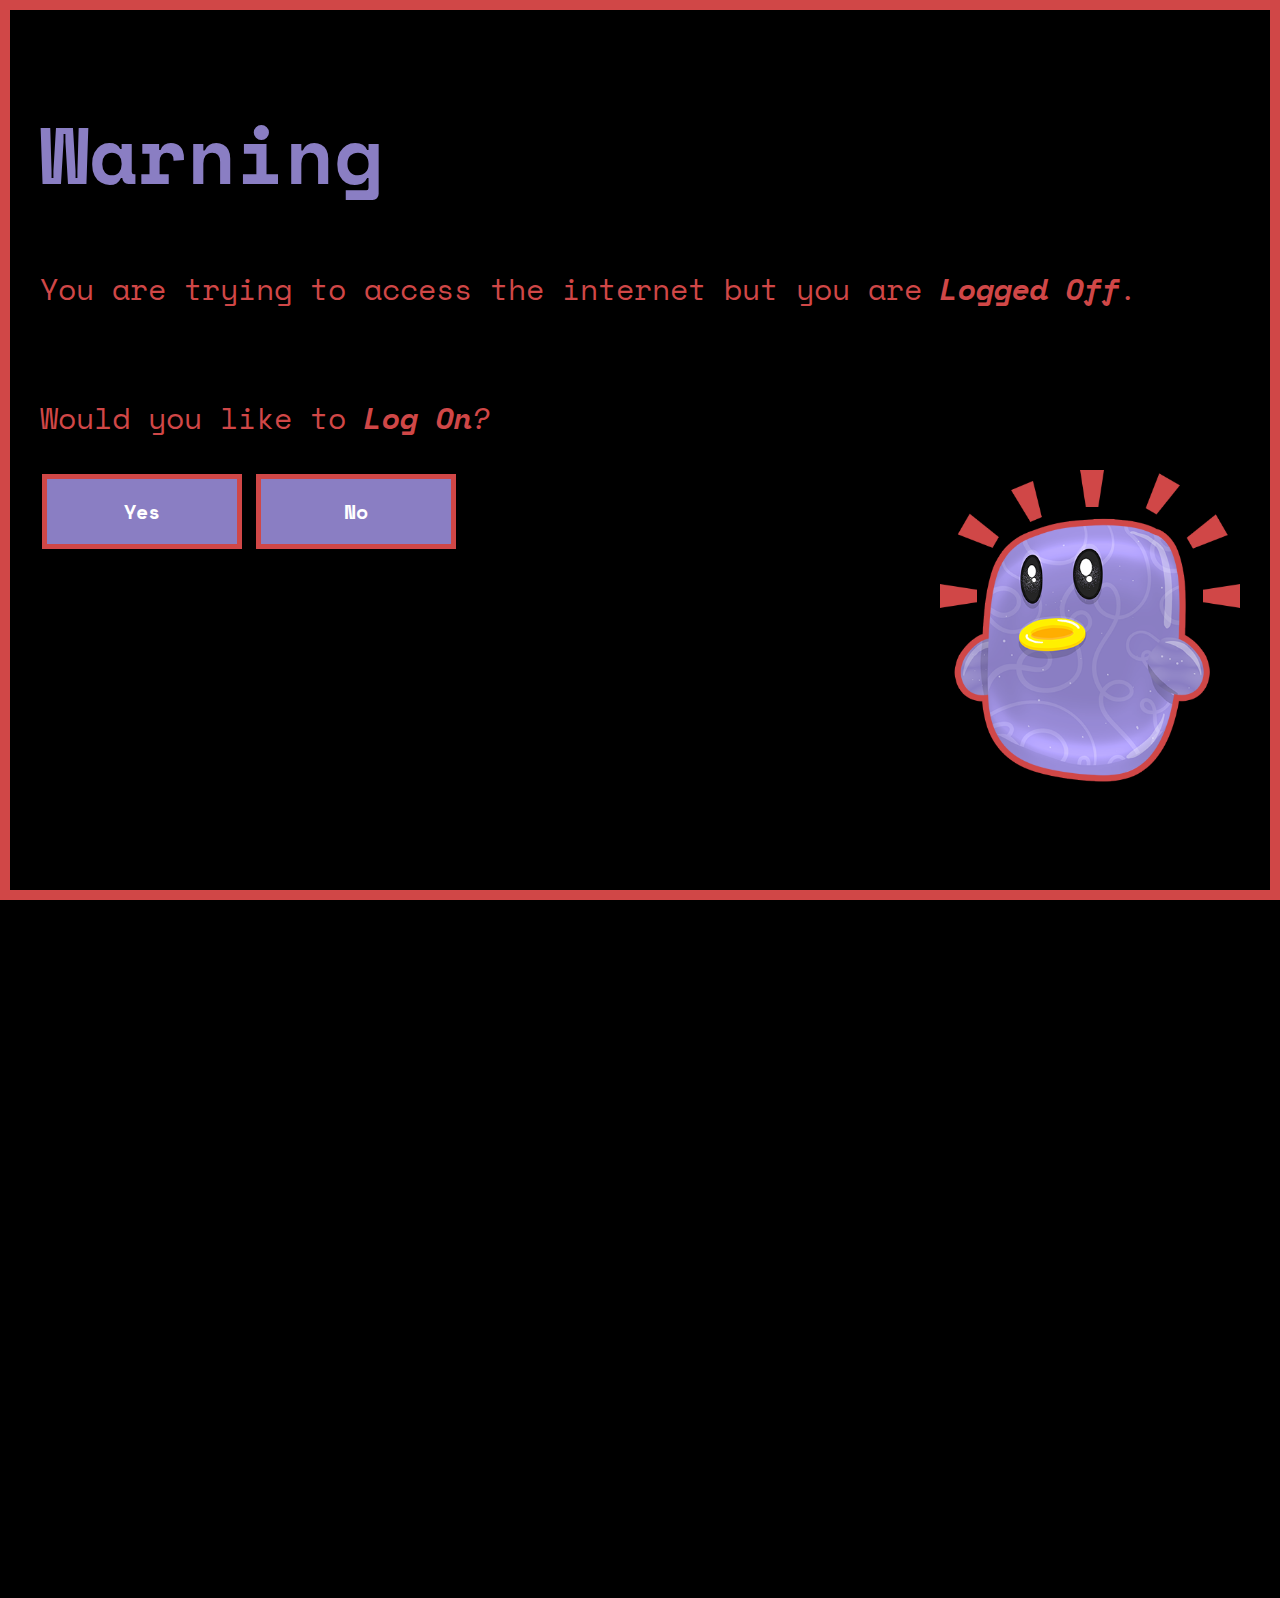
==== index.html @ 530933b1 "Bug fix" ====
<!DOCTYPE html>
<html>
<head>
	<title>ritual site</title>
	<link rel="stylesheet" type="text/css" href="style.css">
	<link href="https://fonts.googleapis.com/css?family=Space+Mono" rel="stylesheet">
</head>
<body>
<div id="page1">
	<h1> Warning</h1> 
	<p> You are trying to access the internet but you are <i><b>Logged Off</b>.</p><br></i>
	<p> Would you like to <b><i>Log On</b>?</p></i>
	<button class="button" onclick="step2()"><b>Yes</b></button>
	<button class="button" ><b>No </b></button>
	<img src="assets/char.png">

</div>
<div id="page2">
	<h1> Touch all four corners of your screen</h1>
	<p> Internalize the physical boundaries of your virtual world.</p>
	<center><button class="button" onclick="step3()"><b> I'm done</b></button></center>
</div>
<div id="page3">
	<img src="assets/loading2.gif">
	<h1> This is a loading icon </h1>
	<p> Everytime you see this icon take a moment to connect with the physical world.</p>
	<center><button class="button" onclick="step4()"><b> Ok</b></button></center>
	<center><button class="button" id="specialButton" onclick="step5()"><b> Let's move on</b></button></center>

</div>

<div id="page4">
	<h1> Type a word or phrase below </h1>
	<p> Once you've typed in a word or phrase, say it or whisper it to yourself.</p><br><br>
	<center><button class="button" id="specialSubmit" onclick="greet()"><b> Submit</b></button></center>
</div>

<div id="page5">
	<h1></h1>
	<p> Whisper this word or phrase to yourself again before continuing.</p><br><br>
	<center><button class="button" id="continueSubmit" onclick="step7()"><b> Continue</b></button></center>
</div>

<div id="page6">
	<h1>Take in your physical surroundings</h1>
	<p> Click and drag to draw what you see around you.</p><br><br><br><br><br><br><br><br><br><br><br><br><br><br><br><br><br>
	<center><button class="button" id="continueSubmit" onclick="step8()"><b> Move On</b></button></center>
</div>


<div id="page7">
	<h1>You're ready</h1>
	<p> Type your starting URL below.</p><br><br><br><br><br><br><br><br><br><br><br><br>
	<center><button class="button" onclick="step()"><b> Submit to the Internet</b></button></center>
</div>




<script src="libs/p5/p5.js"></script>
<script src="libs/p5/addons/p5.dom.js"></script>
<script src="libs/p5/addons/p5.play.js"></script>
<script src="libs/p5/addons/p5.sound.js"></script>
<script src="libs/p5.gif.js"></script>
<script src="https://ajax.googleapis.com/ajax/libs/jquery/3.1.0/jquery.min.js"></script>
<script type="text/javascript" src="sketch.js"></script>

</body>
</html>
---- style.css ----
body{
	background-color: black;
	border: 10px solid #d04747;
    width: 100vw;
	height: 100vh;
	font-family: 'Space Mono', monospace;
	padding: 30px;
	margin: 0 auto;
	box-sizing: border-box;
	overflow: hidden;
	user-select: none;
}

h1{
	font-size: 80px;
	color: #8a7ec3;
}

p{
	font-size: 30px;
	color:  #d04747;
}

#page1 img
{
  width: 25%;
  height: auto;
  float: right;
}

#page2{
	/*background-color:white;*/
	display: none;
	text-align: center;
	position: absolute;
	width: 90%;
	height: 90%;
	vertical-align: middle;
	padding-top: 20%;
}

#page2 h1{
	
	font-size: 25px;
	text-align: center;
	vertical-align: middle;
}

#page2 p{
	font-size: 18px;
	text-align: center;
	color:  #d04747;
}

#page3{
	/*background-color:white;*/
	display: none;
	text-align: center;
	position: absolute;
	width: 90%;
	height: 90%;
	vertical-align: middle;
	padding-top: 10%;
}

#page3 h1{
	font-size: 25px;
	text-align: center;
	vertical-align: middle;
}

#page3 p{
	font-size: 18px;
	text-align: center;
	color:  #d04747;
}

#page3 img
{
  width: 30%;
  bottom:20%;
  height: auto;
}

#page4{
	/*background-color:white;*/
	display: none;
	text-align: center;
	position: absolute;
	width: 90%;
	height: 90%;
	vertical-align: middle;
	padding-top: 10%;
}

#page4 h1{
	font-size: 25px;
	text-align: center;
	vertical-align: middle;
}

#page4 p{
	font-size: 18px;
	text-align: center;
	color:  #d04747;
}


#page5{
	/*background-color:white;*/
	display: none;
	text-align: center;
	position: absolute;
	width: 90%;
	height: 90%;
	vertical-align: middle;
	padding-top: 10%;
}

#page5 h1{
	font-size: 25px;
	text-align: center;
	vertical-align: middle;
}

#page5 p{
	font-size: 18px;
	text-align: center;
	color:  #d04747;
}

#page6{
	/*background-color:white;*/
	display: none;
	text-align: center;
	position: absolute;
	width: 90%;
	height: 90%;
	vertical-align: middle;
	padding-top: 10%;
}

#page6 h1{
	font-size: 25px;
	text-align: center;
	vertical-align: middle;
	top: 40px;
}

#page6 p{
	font-size: 18px;
	text-align: center;
	color:  #d04747;
}


#page7{
	/*background-color:white;*/
	display: none;
	text-align: center;
	position: absolute;
	width: 90%;
	height: 90%;
	vertical-align: middle;
	padding-top: 10%;
}

#page7 h1{
	font-size: 25px;
	text-align: center;
	vertical-align: middle;
	top: 40px;
}

#page7 p{
	font-size: 18px;
	text-align: center;
	color:  #d04747;
}

#continueSubmit{
  
}


input[type=text] {
    padding:5px; 
    border:2px solid #ccc; 
    font-family: 'space mono';
    -webkit-border-radius: 5px;
    border-radius: 5px;
    font-size: 40px;
}

#page4 button{
	width: 100px;
	height: 50px;
}

.button {
  background-color: #8a7ec3;
  border: 5px solid #d04747;
  color: white;
  /*padding: 15px 72px;*/
  width: 200px;
  height:75px;
  font-family: 'Space Mono', monospace;
  text-align: center;
  text-decoration: bold;
  display: inline-block;
  font-size: 20px;
  margin: 4px 2px;
  cursor: pointer;
}

.button:hover {
  background-color: #d04747;
  border: 5px solid #8a7ec3;
  color: white;
    width: 200px;
  height:75px;
  font-family: 'Space Mono', monospace;
  text-align: center;
  text-decoration: bold;
  display: inline-block;
  font-size: 20px;
  margin: 4px 2px;
  cursor: pointer;
}

#specialButton{
	display: none;
}
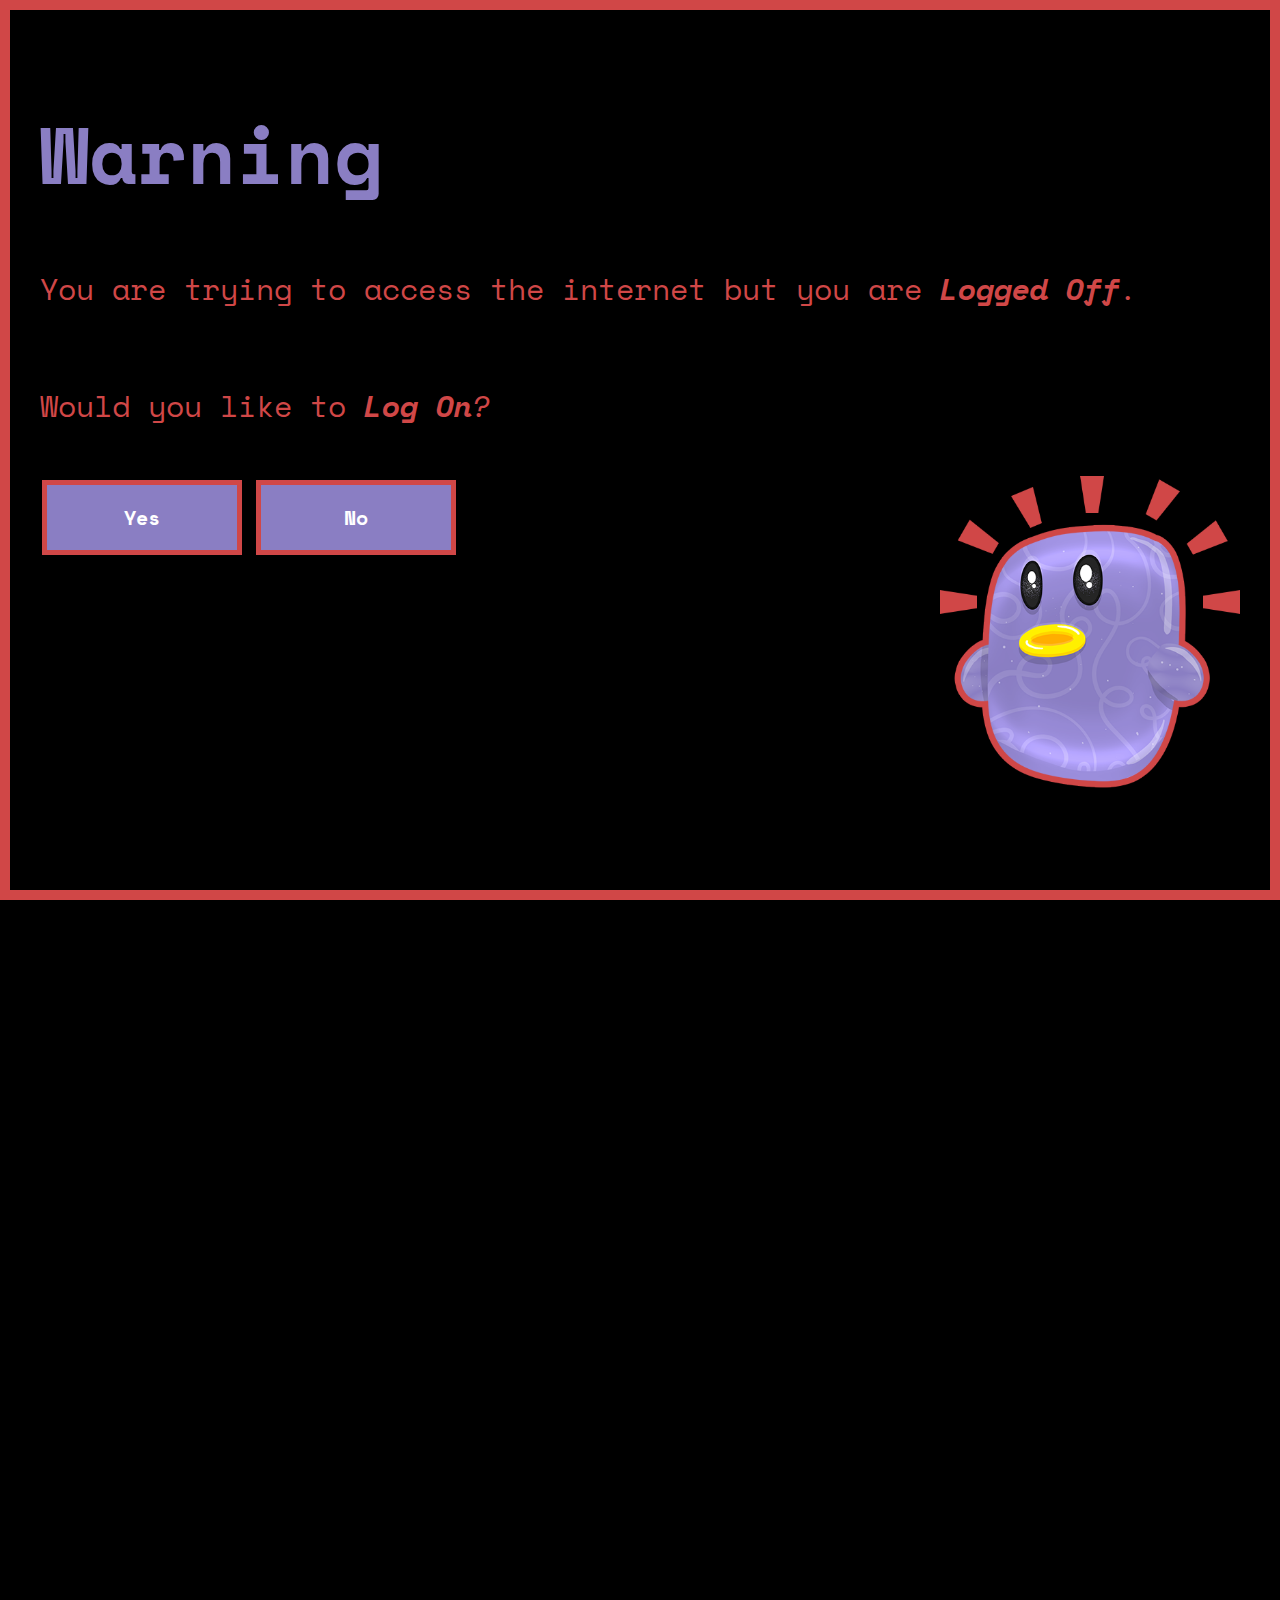
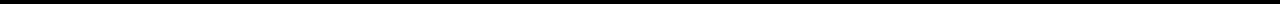
==== commit 708cf446: "Updated rituals" ====
--- a/index.html
+++ b/index.html
@@ -8,51 +8,58 @@
 <body>
 <div id="page1">
 	<h1> Warning</h1> 
-	<p> You are trying to access the internet but you are <i><b>Logged Off</b>.</p><br></i>
+	<p> You are trying to access the internet but you are <i><b>Logged Off</b>.</p><br><br><br></i>
 	<p> Would you like to <b><i>Log On</b>?</p></i>
-	<button class="button" onclick="step2()"><b>Yes</b></button>
-	<button class="button" ><b>No </b></button>
+	<br><br><button class="button" onclick="step2()"><b>Yes</b></button>
+	<button class="button" id="noButton" onclick="close()" ><b>No</b></button>
 	<img src="assets/char.png">
 
 </div>
 <div id="page2">
 	<h1> Touch all four corners of your screen</h1>
-	<p> Internalize the physical boundaries of your virtual world.</p>
-	<center><button class="button" onclick="step3()"><b> I'm done</b></button></center>
+	<p> During your time on the internet, it is easy for the virtual and physical realms to start to blur. Practice highlighting their boundaries by tracing them with your finger.</p><br><br>
+	<center><button class="button" id="button1" onclick="step3()"><b>Let's continue</b></button></center>
 </div>
 <div id="page3">
 	<img src="assets/loading2.gif">
 	<h1> This is a loading icon </h1>
-	<p> Everytime you see this icon take a moment to connect with the physical world.</p>
-	<center><button class="button" onclick="step4()"><b> Ok</b></button></center>
+	<p> Loading icons traditionally inspire agitation and impatience. Try to notice if the loading icon conjures any of those feelings for you.</p><b><br><br>
+	<center><button class="button" onclick="step4()"> Ok</b></button></center>
 	<center><button class="button" id="specialButton" onclick="step5()"><b> Let's move on</b></button></center>
 
 </div>
 
 <div id="page4">
-	<h1> Type a word or phrase below </h1>
-	<p> Once you've typed in a word or phrase, say it or whisper it to yourself.</p><br><br>
-	<center><button class="button" id="specialSubmit" onclick="greet()"><b> Submit</b></button></center>
+	<img src="assets/char_anim_small.gif">
+	<h1> Type a word or phrase below</h1>
+	<p> This word will serve as your escape from your time on the Internet. The word can be meaningful or entirely meaningless. When you're browsing the internet, interact with the creature above and you'll be able to enter your word and exit.</p><br><br>
+	<input type="text" id="TheInput" name="name" size="20"><br><br>
+	<center><button class="button" onclick="greet()"><b>Submit</b></button></center>
 </div>
 
 <div id="page5">
-	<h1></h1>
-	<p> Whisper this word or phrase to yourself again before continuing.</p><br><br>
+	<h1 id="SafeWord"></h1>
+	<p> Whisper this word or phrase to yourself before continuing.</p><br><br>
 	<center><button class="button" id="continueSubmit" onclick="step7()"><b> Continue</b></button></center>
 </div>
 
 <div id="page6">
-	<h1>Take in your physical surroundings</h1>
-	<p> Click and drag to draw what you see around you.</p><br><br><br><br><br><br><br><br><br><br><br><br><br><br><br><br><br>
-	<center><button class="button" id="continueSubmit" onclick="step8()"><b> Move On</b></button></center>
-</div>
+	<h1>Click and drag to draw what you see around you</h1>
+	<p> When you're done notice how your drawing is an abstraction of the image on the right, if anything. Pay attention to how even video to the left doesn't quite represent what it feels like to exist in the reality you see in front ot of you. </p><br><br><br><br><br><br><br><br><br><br><br><br><br><br><br><br><br><br><br><br><br><br>
+	<center><button class="button" id="continueSubmit" onclick="toFinal()"><b> Continue</b></button></center></div>
+
+	<div id="page65">
+	<h1>Let's memorialize this moment</h1>
+	<p> Click 'Save' below to save the image to reference later</p><br><br><br><br><br><br><br><br><br><br><br><br><br><br><br><br><br>
+	<center><button class="button" id="saveButton" onclick="saveStep()"><b> Save</b></button></center>
+	<center><button class="button" id="toFinal" onclick="toFinal()"><b> Continue </b></button></center></div>
 
 
-<div id="page7">
+<!-- <div id="page7">
 	<h1>You're ready</h1>
 	<p> Type your starting URL below.</p><br><br><br><br><br><br><br><br><br><br><br><br>
 	<center><button class="button" onclick="step()"><b> Submit to the Internet</b></button></center>
-</div>
+</div> -->
 
 
 
--- a/style.css
+++ b/style.css
@@ -19,6 +19,7 @@
 p{
 	font-size: 30px;
 	color:  #d04747;
+	margin: 0 10%;
 }
 
 #page1 img
@@ -28,12 +29,16 @@
   float: right;
 }
 
+#page1 p{
+	margin: auto 0;
+}
+
 #page2{
 	/*background-color:white;*/
 	display: none;
 	text-align: center;
 	position: absolute;
-	width: 90%;
+	width: 95%;
 	height: 90%;
 	vertical-align: middle;
 	padding-top: 20%;
@@ -57,7 +62,7 @@
 	display: none;
 	text-align: center;
 	position: absolute;
-	width: 90%;
+	width: 95%;
 	height: 90%;
 	vertical-align: middle;
 	padding-top: 10%;
@@ -73,6 +78,7 @@
 	font-size: 18px;
 	text-align: center;
 	color:  #d04747;
+	margin: 0 10%;
 }
 
 #page3 img
@@ -87,7 +93,7 @@
 	display: none;
 	text-align: center;
 	position: absolute;
-	width: 90%;
+	width: 95%;
 	height: 90%;
 	vertical-align: middle;
 	padding-top: 10%;
@@ -103,6 +109,7 @@
 	font-size: 18px;
 	text-align: center;
 	color:  #d04747;
+	margin: 0 10%;
 }
 
 
@@ -111,7 +118,7 @@
 	display: none;
 	text-align: center;
 	position: absolute;
-	width: 90%;
+	width: 95%;
 	height: 90%;
 	vertical-align: middle;
 	padding-top: 10%;
@@ -127,6 +134,7 @@
 	font-size: 18px;
 	text-align: center;
 	color:  #d04747;
+	margin: 0 10%;
 }
 
 #page6{
@@ -134,7 +142,7 @@
 	display: none;
 	text-align: center;
 	position: absolute;
-	width: 90%;
+	width: 95%;
 	height: 90%;
 	vertical-align: middle;
 	padding-top: 10%;
@@ -151,15 +159,41 @@
 	font-size: 18px;
 	text-align: center;
 	color:  #d04747;
+	margin: 0 10%;
+}
+
+#page65{
+	/*background-color:white;*/
+	display: none;
+	text-align: center;
+	position: absolute;
+	width: 95%;
+	height: 90%;
+	vertical-align: middle;
+	padding-top: 10%;
+}
+
+#page65 h1{
+	font-size: 25px;
+	text-align: center;
+	vertical-align: middle;
+	top: 40px;
+}
+
+#page65 p{
+	font-size: 18px;
+	text-align: center;
+	color:  #d04747;
+	margin: 0 10%;
 }
 
 
 #page7{
 	/*background-color:white;*/
-	display: none;
-	text-align: center;
-	position: absolute;
-	width: 90%;
+	display: inline;
+	text-align: center;
+	position: absolute;
+	width: 95%;
 	height: 90%;
 	vertical-align: middle;
 	padding-top: 10%;
@@ -176,10 +210,135 @@
 	font-size: 18px;
 	text-align: center;
 	color:  #d04747;
-}
+	margin: 0 10%;
+}
+
+#afterCare1{
+	/*background-color:white;*/
+	display: inline;
+	text-align: center;
+	position: absolute;
+	width: 95%;
+	height: 90%
+
+
+}
+
+#afterCare1 h1{
+	font-size: 25px;
+	text-align: center;
+	vertical-align: middle;
+	margin-top: 15px;
+}
+
+#afterCare1 p{
+	font-size: 18px;
+	text-align: center;
+	color:  #d04747;
+	margin-left: 5%;
+	margin-right: 10%;
+}
+
+#afterCare2{
+	/*background-color:white;*/
+	display: none;
+	text-align: center;
+	position: absolute;
+	width: 95%;
+	height: 90%;
+	vertical-align: middle;
+
+}
+
+#afterCare2 h1{
+	font-size: 25px;
+	text-align: center;
+	vertical-align: middle;
+	margin-top: 15px;
+}
+
+#afterCare2Btn{
+	display: none;
+	margin-top: 25%;
+}
+
+
+#afterCare2 p{
+	font-size: 18px;
+	text-align: center;
+	color:  #d04747;
+	/*margin-left: 5%;*/
+	/*margin-right: 10%;*/
+}
+
+#afterCare3{
+	/*background-color:white;*/
+	display: none;
+	text-align: center;
+	position: absolute;
+	width: 95%;
+	height: 90%;
+	vertical-align: middle;
+
+}
+
+#afterCare3 h1{
+	font-size: 25px;
+	text-align: center;
+	vertical-align: middle;
+	margin-top: 15px;
+}
+
+#afterCare3Btn{
+	display: none;
+	margin-top: 25%;
+}
+
+
+#afterCare3 p{
+	font-size: 18px;
+	text-align: center;
+	color:  #d04747;
+	/*margin-left: 5%;*/
+	/*margin-right: 10%;*/
+}
+
+#afterCare4{
+	/*background-color:white;*/
+	display: none;
+	text-align: center;
+	position: absolute;
+	width: 95%;
+	height: 90%;
+	vertical-align: middle;
+
+}
+
+#afterCare4 h1{
+	font-size: 25px;
+	text-align: center;
+	vertical-align: middle;
+	margin-top: 15px;
+}
+
+#afterCare4Btn{
+	display: none;
+	margin-top: 40%;
+}
+
+
+#afterCare4 p{
+	font-size: 18px;
+	text-align: center;
+	color:  #d04747;
+	/*margin-left: 5%;*/
+	/*margin-right: 10%;*/
+}
+
+
 
 #continueSubmit{
-  
+
 }
 
 
@@ -192,9 +351,24 @@
     font-size: 40px;
 }
 
+
+#TheInput{
+	display: none;
+}
+
 #page4 button{
-	width: 100px;
-	height: 50px;
+	/*width: 100px;
+	height: 50px;*/
+}
+
+#noButton{
+	display: inline;
+}
+
+#noButton:hover {
+	background:black;
+	border: black;
+	color:black;
 }
 
 .button {
@@ -213,6 +387,24 @@
   cursor: pointer;
 }
 
+#button1 {
+	display: none;
+}
+
+#toFinal {
+	display: none;
+}
+
+
+@keyframes fade {
+    0% {
+        transform: opacity(0);
+    }
+    100% {
+        transform: opacity(100);
+    }
+}
+
 .button:hover {
   background-color: #d04747;
   border: 5px solid #8a7ec3;
@@ -232,3 +424,28 @@
 	display: none;
 }
 
+
+#window1 img{
+	position: absolute;
+}
+
+#window1 { /*div containing both imgs*/
+	background-color: green;
+	position: relative;
+	display: inline-block; 
+}
+
+#w1{ /*window*/
+	position: absolute;
+	width: 400px;
+	height: auto;
+}
+
+.c1{ /*x*/
+	position: absolute;
+	margin-left:325px;
+	margin-top: 30px;
+	width: 50px;
+	height: auto;
+}
+
